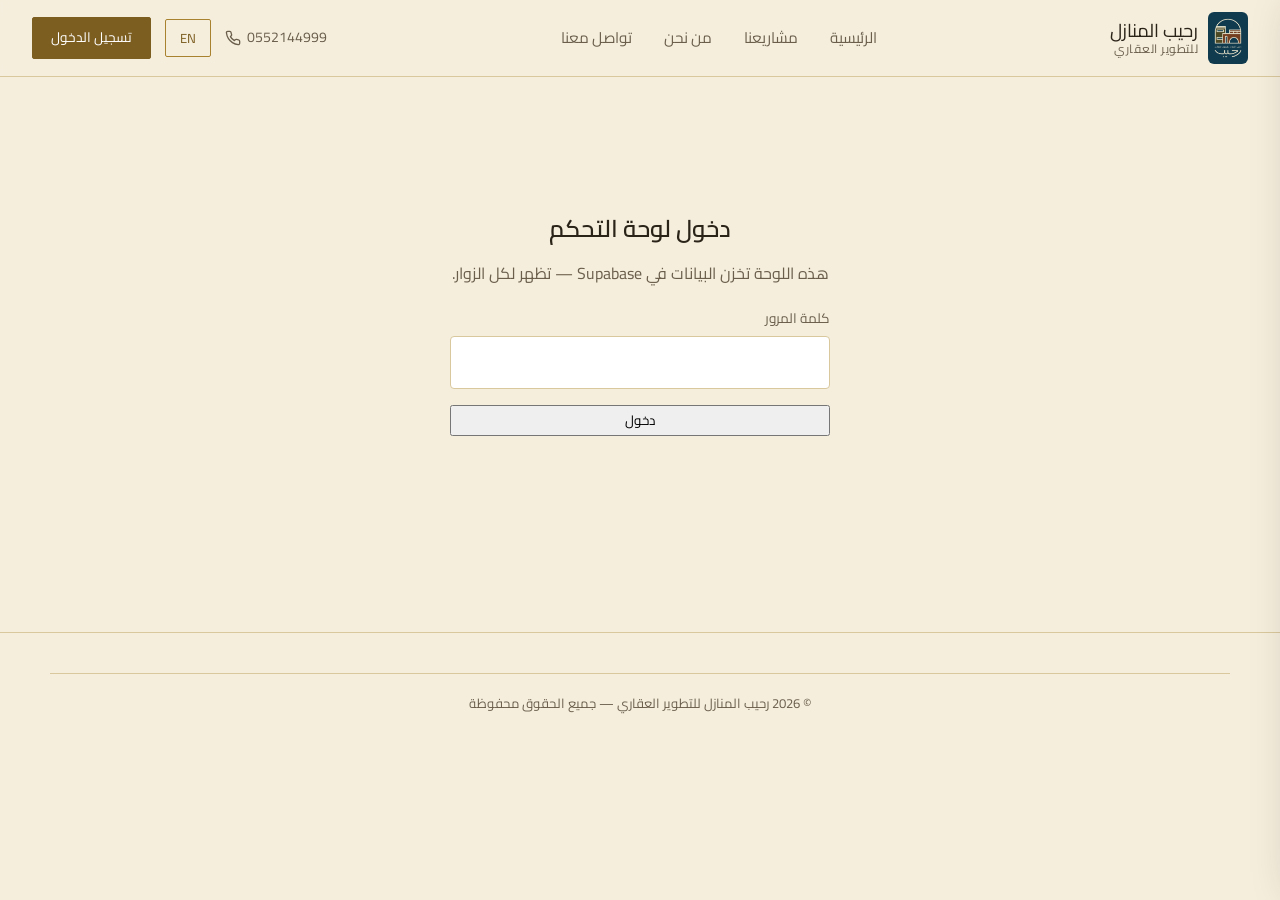
==== admin.html @ b83c06df "Add files via upload" ====
<!DOCTYPE html>
<html lang="ar" dir="rtl">
<head>
<meta charset="UTF-8">
<meta name="viewport" content="width=device-width, initial-scale=1.0">
<title>لوحة التحكم | رحيب المنازل للتطوير العقاري</title>
<link rel="icon" type="image/png" href="logo.png">
<link rel="preconnect" href="https://fonts.googleapis.com">
<link rel="preconnect" href="https://fonts.gstatic.com" crossorigin>
<link href="https://fonts.googleapis.com/css2?family=Cairo:wght@400;500;600;700&display=swap" rel="stylesheet">
<link rel="stylesheet" href="css/style.css">
</head>
<body>

<div id="siteHeader"></div>

<section>
  <div class="wrap">

    <!-- ================= بوابة الدخول ================= -->
    <div class="admin-gate" id="adminGate">
      <h1 data-i18n="admin.gate.title">دخول لوحة التحكم</h1>
      <p style="color:var(--ink-soft); margin-bottom:20px;" data-i18n="admin.gate.lead">هذه اللوحة تخزن البيانات في Supabase — تظهر لكل الزوار.</p>
      <div class="field">
        <label data-i18n="admin.gate.pass">كلمة المرور</label>
        <input type="password" id="adminPass">
      </div>
      <button class="btn" id="adminEnter" style="width:100%;" data-i18n="admin.gate.enter">دخول</button>
      <p id="adminWrong" class="hide" style="color:#B3402F; margin-top:10px; font-size:.88rem;" data-i18n="admin.gate.wrong">كلمة المرور غير صحيحة</p>
    </div>

    <!-- ================= لوحة التحكم ================= -->
    <div class="hide" id="adminPanel">

      <div style="display:flex; justify-content:space-between; align-items:center; flex-wrap:wrap; gap:12px;">
        <h1 style="margin:0;">لوحة التحكم</h1>
        <button id="adminLogout" class="btn ghost" data-i18n="admin.logout">خروج</button>
      </div>

      <!-- ========== قسم صور الخلفية ========== -->
      <section class="admin-block mt-lg">
        <h2 data-i18n="admin.hero.title">صور الخلفية (Hero)</h2>
        <p class="admin-note" data-i18n="admin.hero.note">هذي الصور تتبدّل تلقائياً في أعلى الصفحة الرئيسية.</p>

        <form id="heroForm" class="form-grid">
          <div class="field full">
            <label data-i18n="admin.hero.upload">اختر صورة (أو عدة صور)</label>
            <input type="file" name="heroFiles" accept="image/*" multiple id="heroFilesInput">
            <div id="heroPreview" class="upload-preview"></div>
          </div>
          <div class="field full">
            <button type="submit" class="btn" data-i18n="admin.hero.save">رفع الصور</button>
            <p id="heroAdded" class="admin-note hide" style="margin-top:14px;" data-i18n="admin.hero.added">تم رفع الصور بنجاح.</p>
          </div>
        </form>

        <div class="admin-list">
          <h2 data-i18n="admin.hero.list.title">الصور الحالية</h2>
          <div id="heroList" class="mt-lg"></div>
        </div>
      </section>

      <!-- ========== قسم المشاريع ========== -->
      <section class="admin-block mt-lg">
        <h2 data-i18n="admin.project.title">إضافة مشروع جديد</h2>

        <form id="adminProjectForm" class="form-grid">
          <div class="field">
            <label data-i18n="admin.project.f.nameAr">اسم المشروع (عربي)</label>
            <input type="text" name="nameAr" required>
          </div>
          <div class="field">
            <label data-i18n="admin.project.f.nameEn">اسم المشروع (إنجليزي)</label>
            <input type="text" name="nameEn" required>
          </div>

          <div class="field">
            <label data-i18n="admin.project.f.type">النوع</label>
            <select name="type" required>
              <option value="villa">فيلا</option>
              <option value="apartment">شقة</option>
              <option value="floor">أدوار</option>
            </select>
          </div>
          <div class="field">
            <label data-i18n="admin.project.f.floors">عدد الأدوار</label>
            <input type="number" name="floors" min="1" required>
          </div>

          <div class="field">
            <label data-i18n="admin.project.f.locationAr">الموقع (عربي)</label>
            <input type="text" name="locationAr" required>
          </div>
          <div class="field">
            <label data-i18n="admin.project.f.locationEn">الموقع (إنجليزي)</label>
            <input type="text" name="locationEn" required>
          </div>

          <div class="field">
            <label data-i18n="admin.project.f.stage">المرحلة</label>
            <select name="stage" required>
              <option value="sale">مرحلة البيع</option>
              <option value="finishing">مرحلة التشطيب</option>
              <option value="structure">مرحلة العظم</option>
            </select>
          </div>
          <div class="field">
            <label data-i18n="admin.project.f.price">السعر (ريال)</label>
            <input type="number" name="price" min="0" value="0">
          </div>

          <div class="field">
            <label data-i18n="admin.project.f.area">المساحة (م²)</label>
            <input type="number" name="area" min="0" value="0">
          </div>
          <div class="field"></div>

          <!-- رفع صورة الغلاف -->
          <div class="field full">
            <label data-i18n="admin.project.f.cover">صورة الغلاف (من جهازك)</label>
            <input type="file" name="coverFile" accept="image/*" id="coverFileInput">
            <div id="coverPreview" class="upload-preview"></div>
          </div>

          <!-- رفع باقي الصور -->
          <div class="field full">
            <label data-i18n="admin.project.f.images">باقي الصور (يمكن اختيار عدة صور)</label>
            <input type="file" name="galleryFiles" accept="image/*" multiple id="galleryFilesInput">
            <div id="galleryPreview" class="upload-preview"></div>
          </div>

          <div class="field full">
            <label data-i18n="admin.project.f.descAr">وصف مختصر (عربي)</label>
            <textarea name="descAr" placeholder="اختياري"></textarea>
          </div>
          <div class="field full">
            <label data-i18n="admin.project.f.descEn">وصف مختصر (إنجليزي)</label>
            <textarea name="descEn" placeholder="اختياري"></textarea>
          </div>

          <div class="field full">
            <button type="submit" class="btn" data-i18n="admin.project.save">حفظ المشروع</button>
            <p id="adminProjectAdded" class="admin-note hide" style="margin-top:14px;" data-i18n="admin.project.added">تمت إضافة المشروع بنجاح.</p>
          </div>
        </form>

        <div class="admin-list">
          <h2 data-i18n="admin.project.list.title">المشاريع الحالية</h2>
          <div id="adminProjectList" class="mt-lg"></div>
        </div>
      </section>

    </div>

  </div>
</section>

<footer>
  <div class="wrap footer-bottom">© 2026 رحيب المنازل للتطوير العقاري — <span data-i18n="footer.rights">جميع الحقوق محفوظة</span></div>
</footer>

<script src="js/supabase.js"></script>
<script src="js/data.js"></script>
<script src="js/lang.js"></script>
<script src="js/main.js"></script>
<script src="js/effects.js"></script>

<script>
  // ============ معاينات الصور ============
  document.addEventListener('DOMContentLoaded', () => {
    function bindPreview(inputId, previewId){
      const input = document.getElementById(inputId);
      const preview = document.getElementById(previewId);
      if(input && preview){
        input.addEventListener('change', () => {
          preview.innerHTML = '';
          Array.from(input.files).forEach(file => {
            const img = document.createElement('img');
            img.src = URL.createObjectURL(file);
            preview.appendChild(img);
          });
        });
      }
    }
    bindPreview('coverFileInput', 'coverPreview');
    bindPreview('galleryFilesInput', 'galleryPreview');
    bindPreview('heroFilesInput', 'heroPreview');
  });
</script>

</body>
</html>
---- css/style.css ----
/* =========================================================
   رحيب المنازل — Raheeb Al-Manazil
   ========================================================= */

:root{
  --bg:        #F5EEDD;
  --bg-alt:    #FBF7EC;
  --ink:       #2A2318;
  --ink-soft:  #6B5F4C;
  --gold:      #A9822F;
  --gold-deep: #7C5E20;
  --gold-pale: #E7D9B4;
  --line:      #D9C89D;
  --deep:      #1E3A34;
  --deep-soft: #2E4E46;
  --white:     #FFFFFF;

  --serif-ar:  'Cairo', sans-serif;
  --sans-ar:   'Cairo', sans-serif;
  --serif-en:  'Cormorant Garamond', serif;
  --sans-en:   'Jost', sans-serif;

  --max: 1180px;
}

*{ box-sizing:border-box; }
html{ scroll-behavior:smooth; }
body{
  margin:0;
  background:var(--bg);
  color:var(--ink);
  font-family:var(--sans-ar);
  line-height:1.7;
  -webkit-font-smoothing:antialiased;
  transition:opacity .16s ease;
}
body.lang-fade{ opacity:.4; }
html[lang="en"] body{ font-family:var(--sans-en); }

h1,h2,h3,.display{
  font-family:var(--serif-ar);
  font-weight:600;
  color:var(--ink);
  margin:0 0 .4em;
  line-height:1.3;
}
html[lang="en"] h1, html[lang="en"] h2, html[lang="en"] h3, html[lang="en"] .display{
  font-family:var(--serif-en);
}

a{ color:inherit; text-decoration:none; }
img{ max-width:100%; display:block; }
button{ font-family:inherit; cursor:pointer; }

.wrap{ max-width:var(--max); margin:0 auto; padding:0 24px; }

:focus-visible{ outline:2px solid var(--gold-deep); outline-offset:3px; }
@media (prefers-reduced-motion: reduce){
  *{ animation:none !important; transition:none !important; scroll-behavior:auto !important; }
}

/* =========================================================
   HEADER
   ========================================================= */
header.site{
  position:sticky; top:0; z-index:50;
  background:rgba(245,238,221,.95);
  backdrop-filter:blur(8px);
  border-bottom:1px solid var(--line);
}
.nav{
  display:flex;
  align-items:center;
  justify-content:space-between;
  padding:12px 32px;
  gap:24px;
  width:100%;
}

.brand{
  display:flex; align-items:center; gap:10px;
  flex-shrink:0;
}
.brand-logo{
  height:52px;
  width:auto;
  display:block;
  border-radius:6px;
  object-fit:contain;
}
.brand .name{
  font-family:var(--serif-ar);
  font-size:1.15rem;
  color:var(--ink);
  line-height:1.1;
  white-space:nowrap;
}
.brand .name small{
  display:block;
  font-family:var(--sans-ar);
  font-size:.75rem;
  letter-spacing:.04em;
  color:var(--ink-soft);
  font-weight:400;
}

.nav-links-desktop{
  display:flex;
  gap:28px;
  align-items:center;
  flex:1;
  justify-content:center;
}
.nav-links-desktop a{
  font-size:.95rem;
  color:var(--ink-soft);
  padding:6px 2px;
  position:relative;
  transition:color .25s ease;
  white-space:nowrap;
}
.nav-links-desktop a::after{
  content:'';
  position:absolute;
  bottom:0;
  inset-inline-start:50%;
  width:0; height:1px;
  background:var(--gold);
  transition:width .3s ease, inset-inline-start .3s ease;
}
.nav-links-desktop a:hover,
.nav-links-desktop a.active{
  color:var(--gold-deep);
}
.nav-links-desktop a:hover::after,
.nav-links-desktop a.active::after{
  width:100%;
  inset-inline-start:0;
}

.nav-right-desktop{
  display:flex;
  align-items:center;
  gap:14px;
  flex-shrink:0;
}
.nav-phone{
  display:flex;
  align-items:center;
  gap:6px;
  font-size:.88rem;
  color:var(--ink-soft);
  transition:color .25s ease;
  white-space:nowrap;
}
.nav-phone:hover{ color:var(--gold-deep); }
.nav-phone svg{ width:16px; height:16px; }

.lang-btn{
  background:transparent;
  border:1px solid var(--gold);
  color:var(--gold-deep);
  padding:6px 14px;
  border-radius:2px;
  font-size:.82rem;
  transition:background .25s ease, color .25s ease, transform .25s ease;
}
.lang-btn:hover{
  background:var(--gold);
  color:var(--white);
  transform:translateY(-1px);
}
.lang-btn:active{ transform:scale(.96); }

.btn-login{
  display:inline-block;
  padding:8px 18px;
  background:var(--gold-deep);
  color:var(--white);
  border-radius:2px;
  font-size:.85rem;
  border:1px solid var(--gold-deep);
  transition:background .25s ease, transform .25s ease;
  white-space:nowrap;
}
.btn-login:hover{
  background:var(--deep);
  border-color:var(--deep);
  transform:translateY(-1px);
}
.btn-login:active{ transform:scale(.97); }

.nav-toggle{
  display:none;
  background:transparent;
  border:0;
  width:42px; height:42px;
  align-items:center; justify-content:center;
  color:var(--gold-deep);
  border-radius:4px;
  transition:transform .25s ease, color .25s ease, background .25s ease;
}
.nav-toggle svg{ width:26px; height:26px; }
.nav-toggle:hover{
  color:var(--gold);
  transform:scale(1.1);
  background:rgba(169,130,47,.08);
}
.nav-toggle:active{ transform:scale(.92); }

/* =========================================================
   RESPONSIVE — الجوال
   ========================================================= */
@media (max-width:900px){
  .nav{ padding:12px 16px; }
  .nav-links-desktop,
  .nav-right-desktop{ display:none; }
  .nav-toggle{ display:flex; }
  .brand{ margin-inline-start:auto; }
  .brand-logo{ height:46px; }
  .brand .name{ font-size:1rem; }
  .brand .name small{ font-size:.65rem; }
}

/* =========================================================
   القائمة الجانبية
   ========================================================= */
.drawer-overlay{
  position:fixed; inset:0;
  background:rgba(30,20,10,.5);
  backdrop-filter:blur(2px);
  opacity:0;
  visibility:hidden;
  transition:opacity .3s ease, visibility .3s ease;
  z-index:90;
}
.drawer-overlay.open{ opacity:1; visibility:visible; }

.drawer{
  position:fixed;
  top:0; right:0;
  width:320px;
  max-width:85vw;
  height:100vh;
  background:var(--bg-alt);
  border-inline-start:1px solid var(--line);
  box-shadow:-8px 0 40px -8px rgba(42,35,24,.25);
  z-index:100;
  transform:translateX(105%);
  transition:transform .35s cubic-bezier(.4,0,.2,1);
  display:flex;
  flex-direction:column;
  padding:60px 28px 28px;
  overflow-y:auto;
}
.drawer.open{ transform:translateX(0); }

.drawer-close{
  position:absolute;
  top:16px; left:16px;
  background:transparent;
  border:1px solid var(--line);
  width:38px; height:38px;
  border-radius:50%;
  display:flex; align-items:center; justify-content:center;
  color:var(--ink-soft);
  transition:transform .3s ease, color .3s ease, border-color .3s ease, background .3s ease;
}
.drawer-close svg{ width:20px; height:20px; }
.drawer-close:hover{
  transform:rotate(90deg) scale(1.08);
  color:var(--gold-deep);
  border-color:var(--gold);
  background:rgba(169,130,47,.06);
}
.drawer-close:active{ transform:rotate(90deg) scale(.92); }

.drawer-brand{
  display:flex;
  align-items:center;
  gap:12px;
  margin-bottom:28px;
  padding-bottom:20px;
  border-bottom:1px solid var(--line);
}
.drawer-logo{ height:52px; width:auto; border-radius:6px; flex-shrink:0; }
.drawer-brand-text strong{
  display:block;
  font-family:var(--serif-ar);
  font-size:1.05rem;
  color:var(--ink);
  line-height:1.2;
}
.drawer-brand-text small{
  display:block;
  font-size:.7rem;
  color:var(--ink-soft);
  letter-spacing:.03em;
}

.drawer-nav{
  display:flex;
  flex-direction:column;
  gap:4px;
  margin-bottom:24px;
}
.drawer-nav a{
  position:relative;
  padding:13px 8px;
  font-size:.98rem;
  color:var(--ink);
  border-radius:4px;
  display:flex;
  align-items:center;
  justify-content:space-between;
  transition:color .25s ease, background .25s ease, padding-inline-start .25s ease;
}
.drawer-nav a::after{
  content:'';
  position:absolute;
  bottom:6px;
  inset-inline-start:8px;
  width:0;
  height:1px;
  background:var(--gold);
  transition:width .3s ease;
}
.drawer-nav a:hover{
  color:var(--gold-deep);
  background:rgba(169,130,47,.05);
  padding-inline-start:14px;
}
.drawer-nav a:hover::after{ width:calc(100% - 22px); }
.drawer-nav .chev{
  width:16px; height:16px;
  color:var(--ink-soft);
  transition:transform .3s ease, color .3s ease;
}
.drawer-nav .has-children:hover .chev{
  transform:translateY(2px);
  color:var(--gold-deep);
}

.drawer-login{
  display:flex;
  align-items:center;
  justify-content:center;
  gap:10px;
  padding:14px 20px;
  background:var(--gold-deep);
  color:var(--white);
  border-radius:4px;
  font-size:.95rem;
  margin-bottom:24px;
  position:relative;
  overflow:hidden;
  transition:background .3s ease, transform .25s ease;
}
.drawer-login::before{
  content:'';
  position:absolute;
  inset:0;
  background:var(--deep);
  transform:translateY(100%);
  transition:transform .35s ease;
  z-index:0;
}
.drawer-login:hover::before{ transform:translateY(0); }
.drawer-login:hover{ transform:translateY(-2px); }
.drawer-login:active{ transform:translateY(0) scale(.97); }
.drawer-login svg{ width:18px; height:18px; position:relative; z-index:1; }
.drawer-login span{ position:relative; z-index:1; }

/* =========================================================
   السوشيال
   ========================================================= */
.drawer-social{
  padding-top:20px;
  border-top:1px solid var(--line);
  margin-top:auto;
}

.social-username{
  display:block;
  font-family:var(--sans-ar);
  font-size:.85rem;
  color:var(--ink-soft);
  margin-bottom:12px;
  letter-spacing:.03em;
  text-align:start;
}

.social-icons{
  display:flex;
  gap:10px;
}

.social-btn{
  width:44px; height:44px;
  display:flex; align-items:center; justify-content:center;
  border:1px solid var(--line);
  border-radius:6px;
  color:var(--ink-soft);
  transition:transform .25s ease, color .25s ease, border-color .25s ease, background .25s ease;
}
.social-btn svg{ width:20px; height:20px; }
.social-btn:hover{ transform:translateY(-4px); color:var(--white); }
.social-btn.twitter:hover{ background:#000; border-color:#000; }
.social-btn.instagram:hover{
  background:linear-gradient(45deg,#f09433,#e6683c,#dc2743,#cc2366,#bc1888);
  border-color:#bc1888;
}
.social-btn.tiktok:hover{
  background:#000;
  border-color:#000;
}
.social-btn:active{ transform:translateY(-1px) scale(.95); }

.drawer.open .drawer-brand,
.drawer.open .drawer-nav a,
.drawer.open .drawer-login,
.drawer.open .drawer-social{
  animation:drawerItemIn .5s ease both;
}
.drawer.open .drawer-brand{ animation-delay:.08s; }
.drawer.open .drawer-nav a:nth-child(1){ animation-delay:.14s; }
.drawer.open .drawer-nav a:nth-child(2){ animation-delay:.19s; }
.drawer.open .drawer-nav a:nth-child(3){ animation-delay:.24s; }
.drawer.open .drawer-nav a:nth-child(4){ animation-delay:.29s; }
.drawer.open .drawer-login{ animation-delay:.35s; }
.drawer.open .drawer-social{ animation-delay:.42s; }

@keyframes drawerItemIn{
  from{ opacity:0; transform:translateX(20px); }
  to{ opacity:1; transform:translateX(0); }
}

body.drawer-open{ overflow:hidden; }

/* =========================================================
   HERO
   ========================================================= */
.hero{
  position:relative;
  overflow:hidden;
  min-height:calc(100vh - 80px);
  display:flex;
  align-items:center;
  padding:0;
  background:var(--deep);
}
.hero-bg{
  position:absolute;
  inset:0;
  z-index:0;
}
.hero-bg .hero-slide{
  position:absolute;
  inset:0;
  background-size:cover;
  background-position:center;
  background-repeat:no-repeat;
  opacity:0;
  transition:opacity 1.5s ease-in-out;
}
.hero-bg .hero-slide.active{ opacity:1; }
.hero-overlay{
  position:absolute;
  inset:0;
  background:linear-gradient(120deg, rgba(30,58,52,.75) 0%, rgba(30,58,52,.55) 40%, rgba(30,58,52,.35) 100%);
  z-index:2;
}
.hero-content{
  position:relative;
  z-index:3;
  max-width:var(--max);
  width:100%;
  margin:0 auto;
  padding:100px 24px;
  color:var(--white);
}
.hero-content .eyebrow-line{
  color:var(--gold-pale);
  opacity:0;
  animation:riseIn .6s ease forwards;
  animation-delay:.05s;
}
.hero-content .eyebrow-line span.rule{ background:var(--gold-pale); }
.hero-content h1{
  color:var(--white);
  font-size:clamp(2.2rem, 5vw, 4rem);
  max-width:16ch;
  margin-bottom:20px;
  opacity:0;
  animation:riseIn .6s ease forwards;
  animation-delay:.16s;
  text-shadow:0 2px 20px rgba(0,0,0,.35);
}
.hero-content p.lead{
  color:var(--gold-pale);
  max-width:52ch;
  font-size:1.15rem;
  margin-bottom:32px;
  opacity:0;
  animation:riseIn .6s ease forwards;
  animation-delay:.3s;
  text-shadow:0 1px 10px rgba(0,0,0,.3);
}
.hero-content .hero-actions{
  opacity:0;
  animation:riseIn .6s ease forwards;
  animation-delay:.42s;
}
.hero-content .btn{
  background:var(--gold-deep);
  border-color:var(--gold-deep);
  color:var(--white);
}
.hero-content .btn:hover{ background:var(--gold); border-color:var(--gold); }
.hero-content .btn.ghost{
  background:rgba(255,255,255,.08);
  border-color:var(--white);
  color:var(--white);
  backdrop-filter:blur(6px);
}
.hero-content .btn.ghost:hover{ background:var(--white); color:var(--deep); }
.hero-content .stats{
  opacity:0;
  animation:riseIn .6s ease forwards;
  animation-delay:.54s;
  border-top-color:rgba(255,255,255,.2);
  margin-top:56px;
  padding-top:30px;
}
.hero-content .stat b{ color:var(--white); }
.hero-content .stat span{ color:var(--gold-pale); }

@media (max-width:900px){
  .hero{ min-height:auto; padding:0; }
  .hero-content{ padding:80px 24px 60px; }
  .hero-content h1{ font-size:clamp(1.8rem, 7vw, 2.6rem); }
  .hero-content p.lead{ font-size:1rem; }
  .hero-content .stats{ flex-direction:column; gap:20px; }
  .hero-content .stat{ padding-inline-end:0; text-align:start; }
}

/* =========================================================
   الأقسام
   ========================================================= */
section{ padding:56px 0; }
.section-head{ max-width:560px; margin-bottom:36px; }
.section-head .kicker{ color:var(--gold-deep); font-size:.85rem; margin-bottom:8px; display:block; }
.section-head p{ color:var(--ink-soft); }

.divider{
  display:flex; align-items:center; gap:14px; margin:8px 0 40px; color:var(--gold);
}
.divider .rule{ flex:1; height:1px; background:var(--line); }
.divider svg{ width:22px; height:22px; }

/* =========================================================
   التصنيفات
   ========================================================= */
.cats{ display:grid; grid-template-columns:repeat(3,1fr); gap:22px; }
@media (max-width:760px){ .cats{ grid-template-columns:1fr; } }
.arch-frame{
  position:relative;
  border:1px solid var(--gold);
  border-radius:120px 120px 6px 6px;
  padding:28px 22px 22px;
  background:var(--bg-alt);
}
.arch-icon{ width:64px; height:64px; margin:0 auto 14px; color:var(--gold-deep); transition:color .25s ease; }
.cat-card{ text-align:center; transition:border-color .2s ease, transform .25s ease, box-shadow .25s ease; }
.cat-card:hover{ border-color:var(--gold-deep); transform:translateY(-5px); box-shadow:0 18px 32px -22px rgba(42,35,24,.4); }
.cat-card:hover .arch-icon{ color:var(--deep); }
.cat-card h3{ font-size:1.15rem; margin-bottom:6px; }
.cat-card p{ color:var(--ink-soft); font-size:.92rem; margin:0; }

/* =========================================================
   قسم المشاريع
   ========================================================= */
.projects-section{
  background:var(--bg-alt);
  border-top:1px solid var(--line);
  border-bottom:1px solid var(--line);
}

/* =========================================================
   البطاقات
   ========================================================= */
.grid{ display:grid; grid-template-columns:repeat(3,1fr); gap:26px; }
@media (max-width:980px){ .grid{ grid-template-columns:repeat(2,1fr); } }
@media (max-width:620px){ .grid{ grid-template-columns:1fr; } }

.card{
  background:var(--bg-alt); border:1px solid var(--line); border-radius:4px;
  overflow:hidden; display:flex; flex-direction:column;
  transition:transform .25s ease, box-shadow .25s ease, border-color .25s ease;
}
.card:hover{
  transform:translateY(-6px);
  box-shadow:0 20px 38px -22px rgba(42,35,24,.4);
  border-color:var(--gold-deep);
}
.card-link{ position:relative; }
.card-link::after{
  content:''; position:absolute; inset-inline-start:0; bottom:-2px; width:0; height:1px;
  background:var(--deep); transition:width .25s ease;
}
.card-link:hover::after{ width:100%; }
.card-media{
  aspect-ratio:4/3; background:linear-gradient(160deg, var(--gold-pale), var(--bg-alt));
  display:flex; align-items:center; justify-content:center; position:relative;
  border-bottom:1px solid var(--line);
  overflow:hidden;
}
.card-media svg{ width:58%; height:58%; color:var(--gold-deep); opacity:.85; }
.card-cover{
  position:absolute;
  inset:0;
  width:100%;
  height:100%;
  object-fit:cover;
  transition:transform .4s ease;
}
.project-card:hover .card-cover{ transform:scale(1.05); }
.card-tag{
  position:absolute; top:12px; inset-inline-start:12px; background:var(--deep); color:var(--white);
  font-size:.72rem; padding:4px 10px; border-radius:2px; z-index:2;
}
.card-body{ padding:18px 18px 20px; flex:1; display:flex; flex-direction:column; }
.card-body h3{ font-size:1.1rem; margin-bottom:4px; }
.card-body h3 a{ color:inherit; transition:color .25s ease; }
.card-body h3 a:hover{ color:var(--gold-deep); }
.card-loc{ color:var(--ink-soft); font-size:.85rem; margin-bottom:12px; }
.card-meta{ display:flex; gap:14px; font-size:.82rem; color:var(--ink-soft); margin-bottom:14px; flex-wrap:wrap; align-items:center; }
.card-price{ margin-top:auto; font-family:var(--serif-ar); font-size:1.25rem; color:var(--gold-deep); }
html[lang="en"] .card-price{ font-family:var(--serif-en); }
.card-link{ display:inline-block; margin-top:12px; font-size:.85rem; color:var(--deep); width:fit-content; }

.card-views{
  display:inline-flex;
  align-items:center;
  gap:4px;
  color:var(--ink-soft);
  font-size:.82rem;
}
.card-views svg{
  width:14px;
  height:14px;
  color:var(--gold-deep);
}

.empty-state{
  text-align:center; padding:60px 20px; color:var(--ink-soft); border:1px dashed var(--line); border-radius:6px;
}

/* =========================================================
   تفاصيل مشروع
   ========================================================= */
.project-detail-head{
  display:flex;
  align-items:center;
  flex-wrap:wrap;
  gap:16px;
  margin-bottom:24px;
}
.project-detail-head h1{
  margin:0;
  font-size:clamp(1.6rem, 3vw, 2.4rem);
}
.project-stage{
  display:inline-block;
  background:var(--deep);
  color:var(--white);
  font-size:.78rem;
  padding:6px 14px;
  border-radius:2px;
  white-space:nowrap;
}

.project-gallery{
  display:grid;
  grid-template-columns:repeat(auto-fill, minmax(220px, 1fr));
  gap:14px;
  margin:24px 0;
}
.project-gallery img{
  width:100%;
  aspect-ratio:4/3;
  object-fit:cover;
  border-radius:6px;
  border:1px solid var(--line);
  cursor:pointer;
  transition:transform .25s ease, box-shadow .25s ease;
}
.project-gallery img:hover{
  transform:translateY(-4px);
  box-shadow:0 16px 32px -18px rgba(42,35,24,.45);
}
@media (max-width:620px){
  .project-gallery{
    grid-template-columns:repeat(auto-fill, minmax(140px, 1fr));
    gap:10px;
  }
}

.project-price{
  font-family:var(--serif-ar);
  font-size:1.6rem;
  color:var(--gold-deep);
  margin:20px 0;
  padding:14px 0;
  border-top:1px solid var(--line);
  border-bottom:1px solid var(--line);
}
.project-desc{
  color:var(--ink-soft);
  font-size:1.02rem;
  line-height:1.8;
  max-width:70ch;
  margin:20px 0;
}

.detail-facts{ display:grid; grid-template-columns:repeat(3,1fr); gap:14px; margin:22px 0; }
.fact{ text-align:center; background:var(--bg-alt); border:1px solid var(--line); padding:14px 8px; border-radius:4px; }
.fact b{ display:block; font-family:var(--serif-ar); font-size:1.2rem; color:var(--gold-deep); }
html[lang="en"] .fact b{ font-family:var(--serif-en); }
.fact span{ font-size:.78rem; color:var(--ink-soft); }
.detail-media{
  aspect-ratio:16/10; background:linear-gradient(160deg, var(--gold-pale), var(--bg-alt));
  border:1px solid var(--line); border-radius:6px; display:flex; align-items:center; justify-content:center;
}
.detail-media svg{ width:42%; height:42%; color:var(--gold-deep); }

/* =========================================================
   الفورم
   ========================================================= */
.form-grid{ display:grid; grid-template-columns:1fr 1fr; gap:16px; }
@media (max-width:680px){ .form-grid{ grid-template-columns:1fr; } }
.field{ display:flex; flex-direction:column; gap:6px; }
.field.full{ grid-column:1/-1; }
.field label{ font-size:.85rem; color:var(--ink-soft); }
.field input, .field select, .field textarea{
  padding:11px 12px; border:1px solid var(--line); border-radius:4px;
  background:var(--white); font-family:inherit; color:var(--ink); font-size:.95rem;
}
.field textarea{ min-height:110px; resize:vertical; }
.field input[type="file"]{
  padding:8px;
  background:var(--white);
  border:1px dashed var(--line);
  cursor:pointer;
}

.upload-preview{
  display:flex;
  flex-wrap:wrap;
  gap:10px;
  margin-top:10px;
}
.upload-preview img{
  width:100px;
  height:100px;
  object-fit:cover;
  border-radius:4px;
  border:1px solid var(--line);
}

/* =========================================================
   لوحة التحكم
   ========================================================= */
.admin-gate{ max-width:380px; margin:80px auto; text-align:center; }
.admin-gate .field{ margin-bottom:16px; text-align:start; }
.admin-note{
  background:var(--gold-pale); border:1px solid var(--gold); padding:12px 16px;
  border-radius:4px; font-size:.85rem; color:var(--gold-deep); margin-bottom:26px;
}
.admin-list{ margin-top:36px; }
.admin-row{
  display:flex; align-items:center; justify-content:space-between; gap:16px;
  padding:14px 16px; border:1px solid var(--line); border-radius:4px; margin-bottom:10px; background:var(--bg-alt);
  flex-wrap:wrap;
}
.admin-row .info b{ display:block; }
.admin-row .info span{ color:var(--ink-soft); font-size:.85rem; }
.admin-row .actions{ display:flex; gap:8px; flex-wrap:wrap; }
.admin-row button{ border:1px solid var(--line); background:var(--white); padding:7px 14px; border-radius:4px; font-size:.82rem; transition:all .2s ease; }
.admin-row button.danger{ border-color:#B3402F; color:#B3402F; }
.admin-row button.danger:hover{ background:#B3402F; color:var(--white); }
.admin-row button.edit{ border-color:var(--gold-deep); color:var(--gold-deep); }
.admin-row button.edit:hover{ background:var(--gold-deep); color:var(--white); }

.admin-block{
  background:var(--bg-alt);
  border:1px solid var(--line);
  border-radius:6px;
  padding:28px 24px;
  margin-top:32px;
}
.admin-block > h2{
  margin-top:0;
  padding-bottom:12px;
  border-bottom:1px solid var(--line);
  margin-bottom:24px;
}

.hero-images-grid{
  display:grid;
  grid-template-columns:repeat(auto-fill, minmax(160px, 1fr));
  gap:14px;
}

.hero-image-item{
  position:relative;
  aspect-ratio:4/3;
  border-radius:6px;
  overflow:hidden;
  border:1px solid var(--line);
  background:var(--bg);
}

.hero-image-item img{
  width:100%;
  height:100%;
  object-fit:cover;
  transition:transform .3s ease;
}

.hero-image-item:hover img{
  transform:scale(1.05);
}

.hero-delete{
  position:absolute;
  top:8px;
  left:8px;
  background:rgba(179,64,47,.9);
  color:var(--white);
  border:0;
  width:32px;
  height:32px;
  border-radius:50%;
  font-size:.9rem;
  cursor:pointer;
  display:flex;
  align-items:center;
  justify-content:center;
  transition:all .2s ease;
}

.hero-delete:hover{
  background:#B3402F;
  transform:scale(1.1);
}

/* =========================================================
   نافذة منبثقة (Modal)
   ========================================================= */
.modal-overlay{
  position:fixed;
  inset:0;
  background:rgba(30,20,10,.6);
  backdrop-filter:blur(4px);
  z-index:200;
  display:flex;
  align-items:flex-start;
  justify-content:center;
  padding:40px 20px;
  overflow-y:auto;
  animation:fadeIn .2s ease;
}
@keyframes fadeIn{ from{ opacity:0; } to{ opacity:1; } }

.modal-box{
  background:var(--bg-alt);
  border:1px solid var(--line);
  border-radius:8px;
  padding:30px;
  max-width:700px;
  width:100%;
  position:relative;
  box-shadow:0 20px 60px -20px rgba(0,0,0,.4);
  animation:slideUp .3s ease;
}
@keyframes slideUp{
  from{ transform:translateY(20px); opacity:0; }
  to{ transform:translateY(0); opacity:1; }
}
.modal-box h2{
  margin-top:0;
  padding-bottom:14px;
  border-bottom:1px solid var(--line);
  margin-bottom:24px;
}
.modal-close{
  position:absolute;
  top:14px;
  left:14px;
  background:transparent;
  border:1px solid var(--line);
  width:36px;
  height:36px;
  border-radius:50%;
  color:var(--ink-soft);
  font-size:1rem;
  cursor:pointer;
  transition:all .2s ease;
}
.modal-close:hover{
  background:var(--gold-deep);
  color:var(--white);
  border-color:var(--gold-deep);
  transform:rotate(90deg);
}

@media (max-width:680px){
  .modal-box{ padding:20px 16px; }
  .modal-overlay{ padding:20px 10px; }
}

/* =========================================================
   Footer
   ========================================================= */
footer{ border-top:1px solid var(--line); margin-top:60px; padding:40px 0 28px; color:var(--ink-soft); }

.footer-grid{ 
  display:grid; 
  grid-template-columns:1.6fr 1fr 1fr; 
  gap:48px; 
  margin-bottom:24px; 
}

@media (max-width:900px){
  .footer-grid{ 
    grid-template-columns:1fr 1fr; 
    gap:32px; 
  }
  .footer-grid > div:first-child{ 
    grid-column:1/-1; 
  }
}

@media (max-width:600px){
  .footer-grid{ grid-template-columns:1fr; }
}

.footer-grid h4{ 
  font-family:var(--serif-ar); 
  color:var(--ink); 
  margin:0 0 14px; 
  font-size:1.05rem; 
}

html[lang="en"] .footer-grid h4{ font-family:var(--serif-en); }

.footer-grid p{ 
  font-size:.9rem; 
  line-height:1.7; 
  color:var(--ink-soft); 
}

.footer-grid ul{ 
  list-style:none; 
  padding:0; 
  margin:0; 
  display:flex; 
  flex-direction:column; 
  gap:10px; 
  font-size:.9rem; 
}

.footer-grid ul a{ 
  transition:color .25s ease; 
}

.footer-grid ul a:hover{ 
  color:var(--gold-deep); 
}

.footer-grid .social-icons{
  margin-top:0;
}

.footer-bottom{ 
  border-top:1px solid var(--line); 
  padding-top:18px; 
  font-size:.82rem; 
  text-align:center; 
}

/* =========================================================
   Utility
   ========================================================= */
.hide{ display:none !important; }
.center{ text-align:center; }
.mt-lg{ margin-top:48px; }

@keyframes riseIn{ from{ opacity:0; transform:translateY(14px); } to{ opacity:1; transform:translateY(0); } }
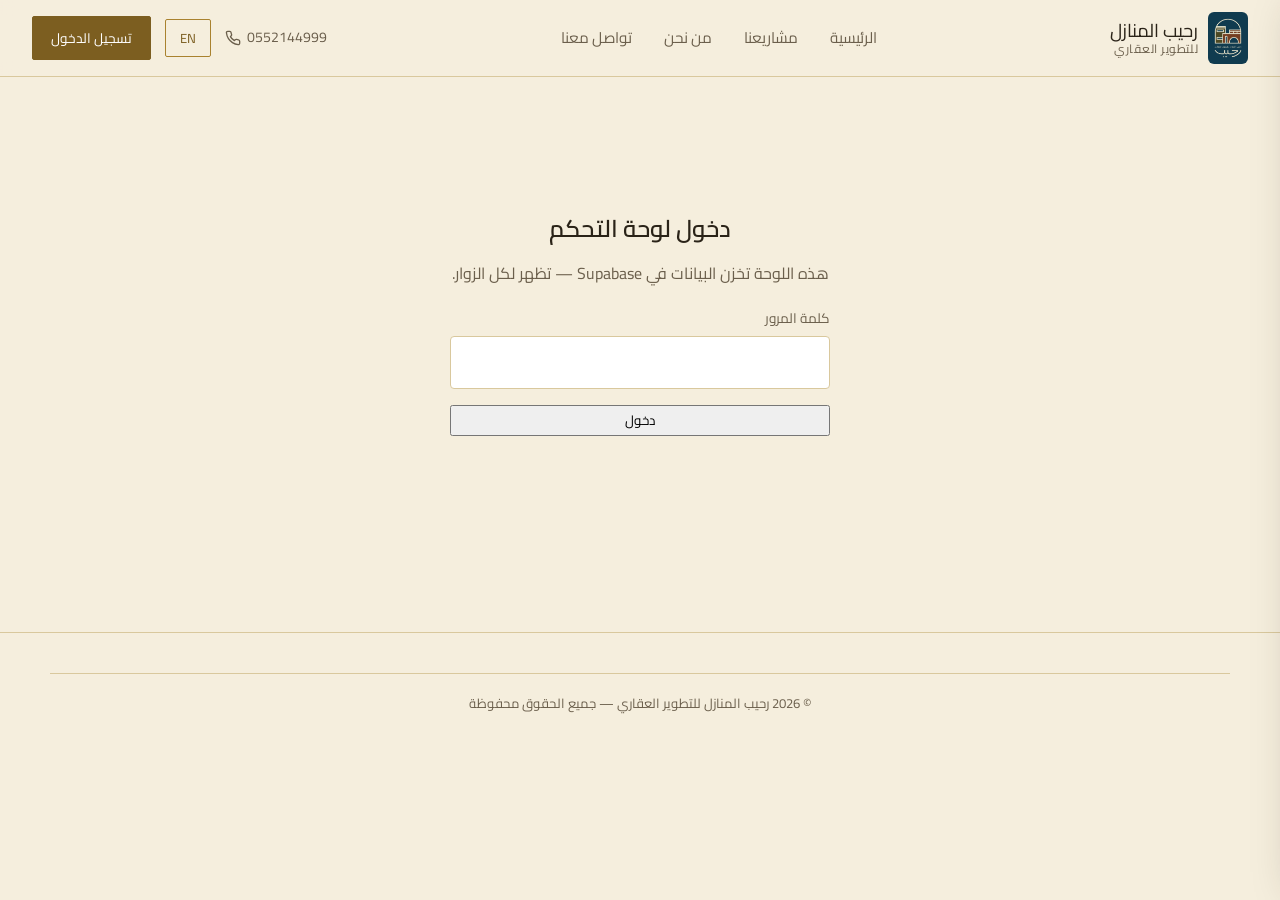
==== commit 98b0218e: "Add 'sold' option to stage selection in admin.html" ====
--- a/admin.html
+++ b/admin.html
@@ -102,6 +102,7 @@
               <option value="sale">مرحلة البيع</option>
               <option value="finishing">مرحلة التشطيب</option>
               <option value="structure">مرحلة العظم</option>
+              <option value="sold">مباعة</option>
             </select>
           </div>
           <div class="field">
--- a/css/style.css
+++ b/css/style.css
@@ -216,7 +216,7 @@
   .nav-links-desktop,
   .nav-right-desktop{ display:none; }
   .nav-toggle{ display:flex; }
-  .brand{ margin-inline-start:auto; }
+  .brand{ margin-inline-end:auto; }
   .brand-logo{ height:46px; }
   .brand .name{ font-size:1rem; }
   .brand .name small{ font-size:.65rem; }
